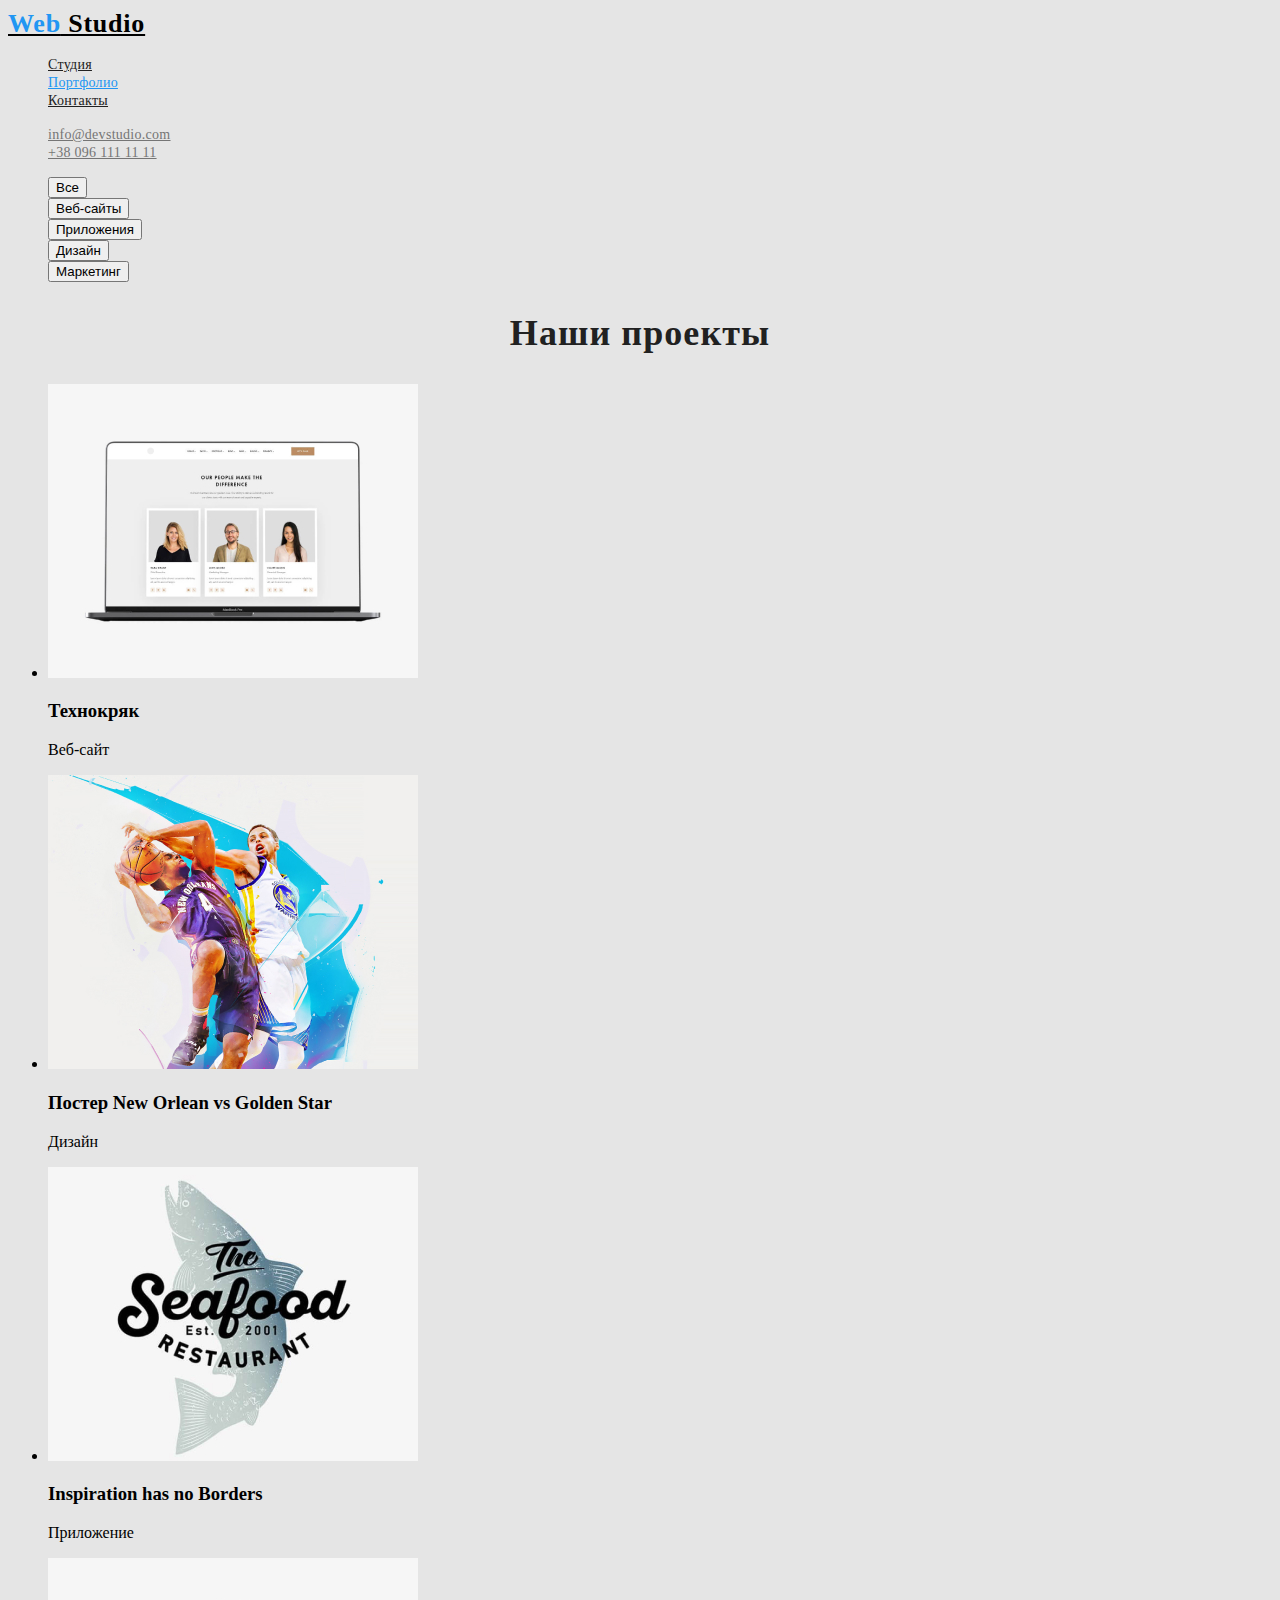
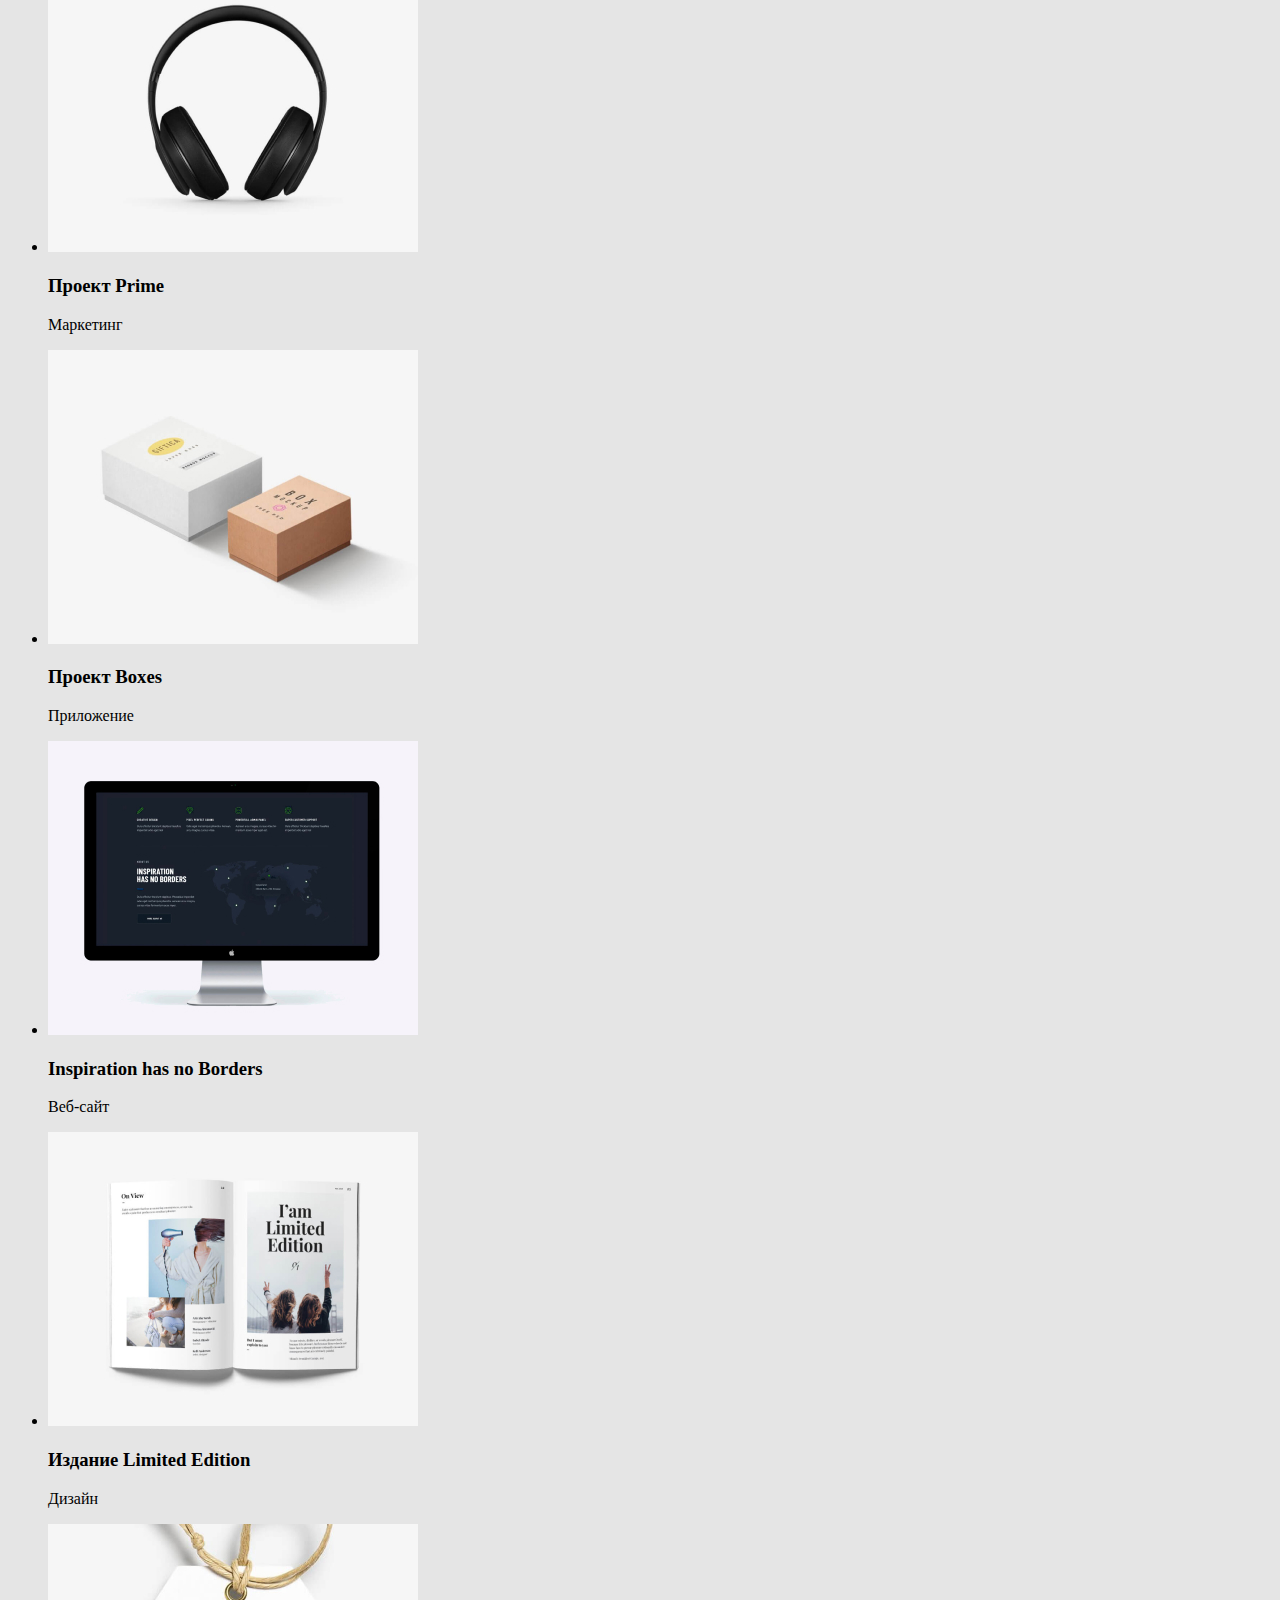
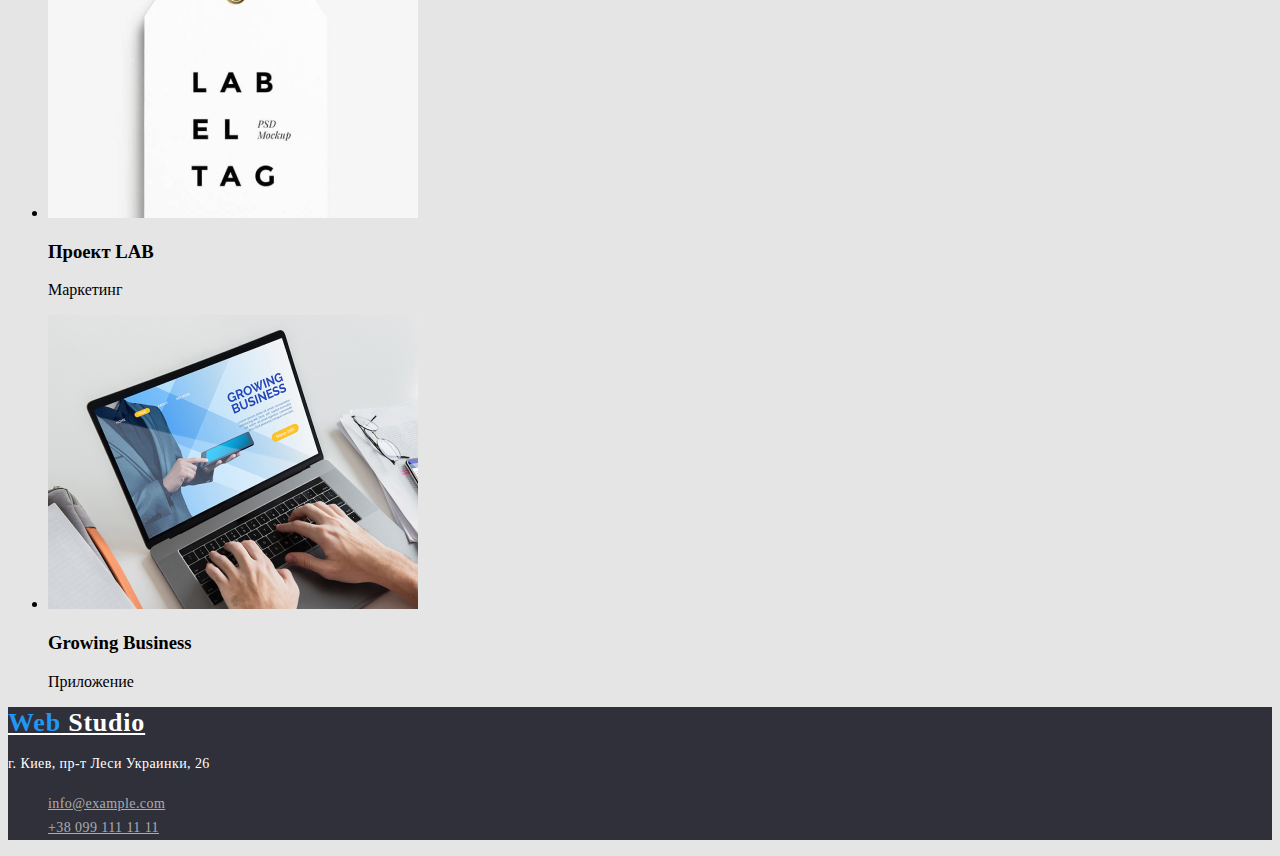
==== portfolio.html @ 4edd0c41 "разметка и цвет 2-х страниц" ====
<!DOCTYPE html>
<html lang="en">
<head>
    <meta charset="UTF-8">
    <meta http-equiv="X-UA-Compatible" content="IE=edge">
    <meta name="viewport" content="width=device-width, initial-scale=1.0">
    <title>Portfolio</title>
    <link rel="stylesheet" href="./css/styles.css">
</head>
<body>
<header>
    <nav>
        <a lang="en" href="" class="logo"><span class=logo-web>Web</span> Studio</a>
        <ul class="site-nav list">
            <li>
                <a href="./index.html" class="link ">Студия</a>
            </li>
            <li>
                <a href="./portfolio.html" class="link current">Портфолио</a>
            </li>
            <li>
                <a href="" class="link">Контакты</a>
            </li>
        </ul>
    </nav>
    <ul class="auth list">
        <li><a href="mailto:info@devstudio.com" class="link">info@devstudio.com</a></li>
        <li><a href="tell:+380961111111" class="link">+38 096 111 11 11</a></li>

    </ul>

</header>
<main>
    <ul class="buttons list">
        <li>
            <button tipe="button">Все  </button>
        </li>
        <li>
            <button tipe="button">Веб-сайты </button>
        </li>
        <li>
            <button tipe="button">Приложения </button>
        </li>
        <li>
            <button tipe="button">Дизайн </button>
        </li>
        <li>
            <button tipe="button">Маркетинг </button>
        </li>
    </ul>
    </section>
    <section class="section">
        <h2 class="section-title">Наши проекты</h2>
        <ul>
            <li>
                <img src="./img/img-portf1.jpg" alt="Технокряк" width="370" height="294">
                <h3>Технокряк</h3>
                <p>Веб-сайт</p>

            </li>
            <li>

                <img src="./img/img-portf2.jpg" alt="Постер New Orlean vs Golden Star" width="370" height="294">
                <h3>Постер New Orlean vs Golden Star</h3>
                <p>Дизайн</p>
            </li>
            <li>

                <img src="./img/img-portf3.jpg" alt="Inspiration has no Borders" width="370" height="294">
                <h3>Inspiration has no Borders</h3>
                <p>Приложение</p>
            </li>
            <li>

                <img src="./img/img-portf4.jpg" alt="Проект Prime" width="370" height="294">
                <h3>Проект Prime</h3>
                <p>Маркетинг</p>
            </li>
            <li>
            
                <img src="./img/img-portf5.jpg" alt="Проект Boxes" width="370" height="294">
                <h3>Проект Boxes</h3>
                <p>Приложение</p>
            </li>
            <li>
            
                <img src="./img/img-portf6.jpg" alt="Inspiration has no Borders" width="370" height="294">
                <h3>Inspiration has no Borders</h3>
                <p>Веб-сайт</p>
            </li>
            <li>
            
                <img src="./img/img-portf7.jpg" alt="Издание Limited Edition" width="370" height="294">
                <h3>Издание Limited Edition</h3>
                <p>Дизайн</p>
            </li>
            <li>
            
                <img src="./img/img-portf8.jpg" alt="Проект LAB" width="370" height="294">
                <h3>Проект LAB</h3>
                <p>Маркетинг</p>
            </li>
            <li>
            
                <img src="./img/img-portf9.jpg" alt="Growing Business" width="370" height="294">
                <h3>Growing Business</h3>
                <p>Приложение</p>
            </li>
        </ul>
    </section> 
</main>
<footer>
    <a lang="en" href="./index.html" class="logo footer"><span class=logo-web>Web</span> Studio</a>
    <address>
        <p class="address">г. Киев, пр-т Леси Украинки, 26</p>
        <ul class="footer-auth list">
            <li> <a href="mailto:info@example.com" class="link">info@example.com</a> </li>
            <li> <a href="tel:+380991111111" class="link">+38 099 111 11 11</a> </li>

        </ul>

    </address>
</footer>

</body>

</html>
 
</body>
</html>
---- css/styles.css ----
:root {
  --primary-text-color: #212121;
  --extra-text-color: #757575;
  --title-text-color: #000000;
  --accent-color: #2196f3;
  --extra-background-color: #2f303a;
  --extra-title-color: #ffffff;
}

/* фон #E5E5E5 */

body {
  background-color: #e5e5e5;
  font-family: Roboto;
}
/* site nav */
.logo {
  font-family: Raleway;
  font-style: normal;
  font-weight: bold;
  font-size: 26px;
  line-height: 31px;
  letter-spacing: 0.03em;
  color: var(--title-text-color);
}
.logo-web {
  color: var(--accent-color);
}
.site-nav .link {
  font-style: normal;
  font-weight: 500;
  font-size: 14px;
  line-height: 16px;
  letter-spacing: 0.02em;
  color: var(--primary-text-color);
}
.auth .link {
  font-style: normal;
  font-weight: 500;
  font-size: 14px;
  line-height: 16px;
  letter-spacing: 0.02em;
  color: var(--extra-text-color);
}
.link:hover,
.link:focus {
  color: var(--accent-color);
}
.list {
  list-style: none;
}
.site-nav .link.current {
  color: var(--accent-color);
}

/* hero */
.hero {
  background-color: var(--extra-background-color);
}
.hero-title {
  font-style: normal;
  font-weight: 900;
  font-size: 44px;
  line-height: 60px;
  text-align: center;
  letter-spacing: 0.06em;
  text-transform: uppercase;
  color: var(--extra-title-color);
}
.button {
  font-style: normal;
  font-weight: bold;
  font-size: 16px;
  line-height: 30px;
  display: flex;
  align-items: center;
  text-align: center;
  letter-spacing: 0.06em;
  color: var(--extra-title-color);
  background-color: var(--accent-color);
}
/* features */
.features-list .title {
  font-style: normal;
  font-weight: bold;
  font-size: 14px;
  line-height: 16px;
  letter-spacing: 0.03em;
  text-transform: uppercase;
  color: var(--primary-text-color);
}
.features-list .text {
  font-style: normal;
  font-weight: normal;
  font-size: 14px;
  line-height: 24px;
  letter-spacing: 0.03em;
  color: var(--extra-text-color);
}

/* sections */
.section-title {
  font-style: normal;
  font-weight: bold;
  font-size: 36px;
  line-height: 42px;
  text-align: center;
  letter-spacing: 0.03em;
  color: var(--primary-text-color);
}
.section-list .title {
  font-style: normal;
  font-weight: 500;
  font-size: 16px;
  line-height: 19px;
  text-align: center;
  letter-spacing: 0.03em;
  color: var(--primary-text-color);
}

.section-list .text {
  font-style: normal;
  font-weight: normal;
  font-size: 16px;
  line-height: 19px;
  text-align: center;
  letter-spacing: 0.03em;
  color: var(--extra-text-color);
}

/* footer */
footer {
  background-color: var(--extra-background-color);
}
.footer-auth .link {
  font-style: normal;
  font-weight: normal;
  font-size: 14px;
  line-height: 24px;
  letter-spacing: 0.03em;
  color: rgba(255, 255, 255, 0.6);
}
.logo.footer {
  color: var(--extra-title-color);
}
.address {
  font-style: normal;
  font-weight: normal;
  font-size: 14px;
  line-height: 24px;
  letter-spacing: 0.03em;
  color: var(--extra-title-color);
}
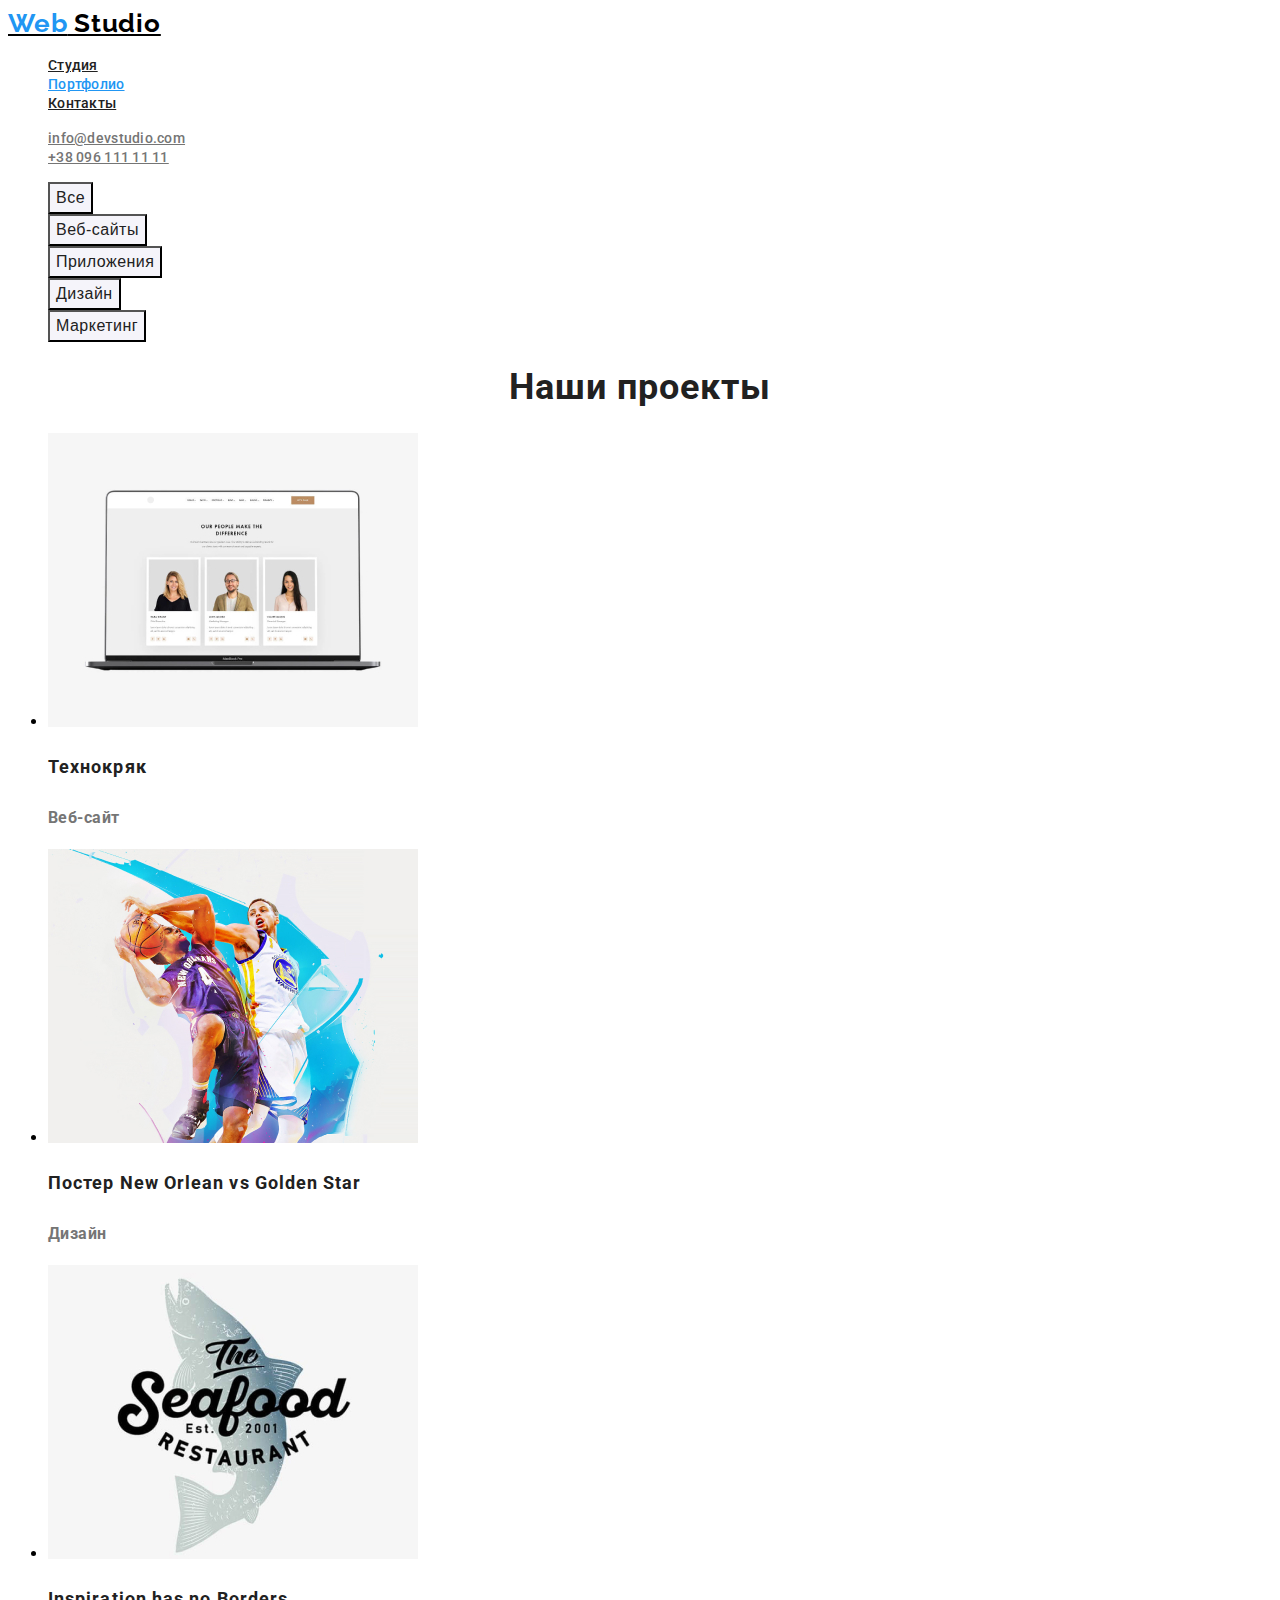
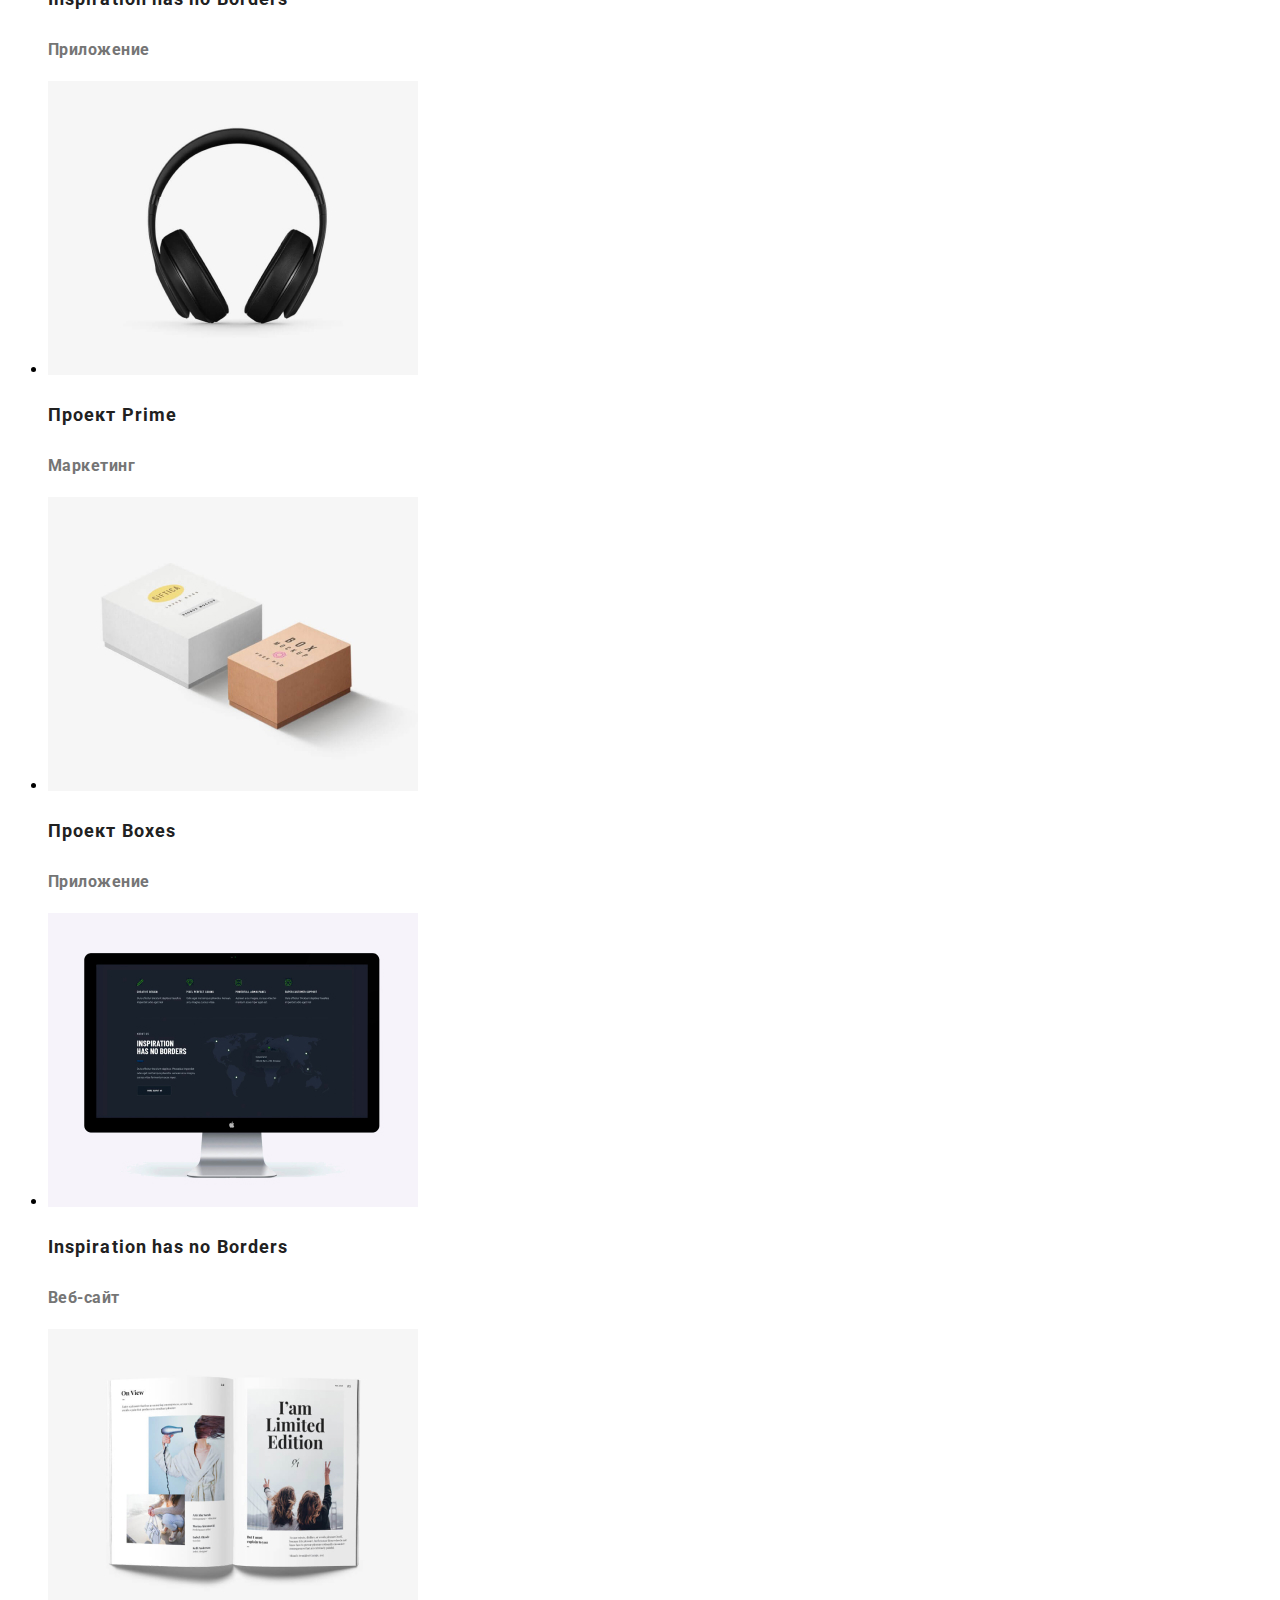
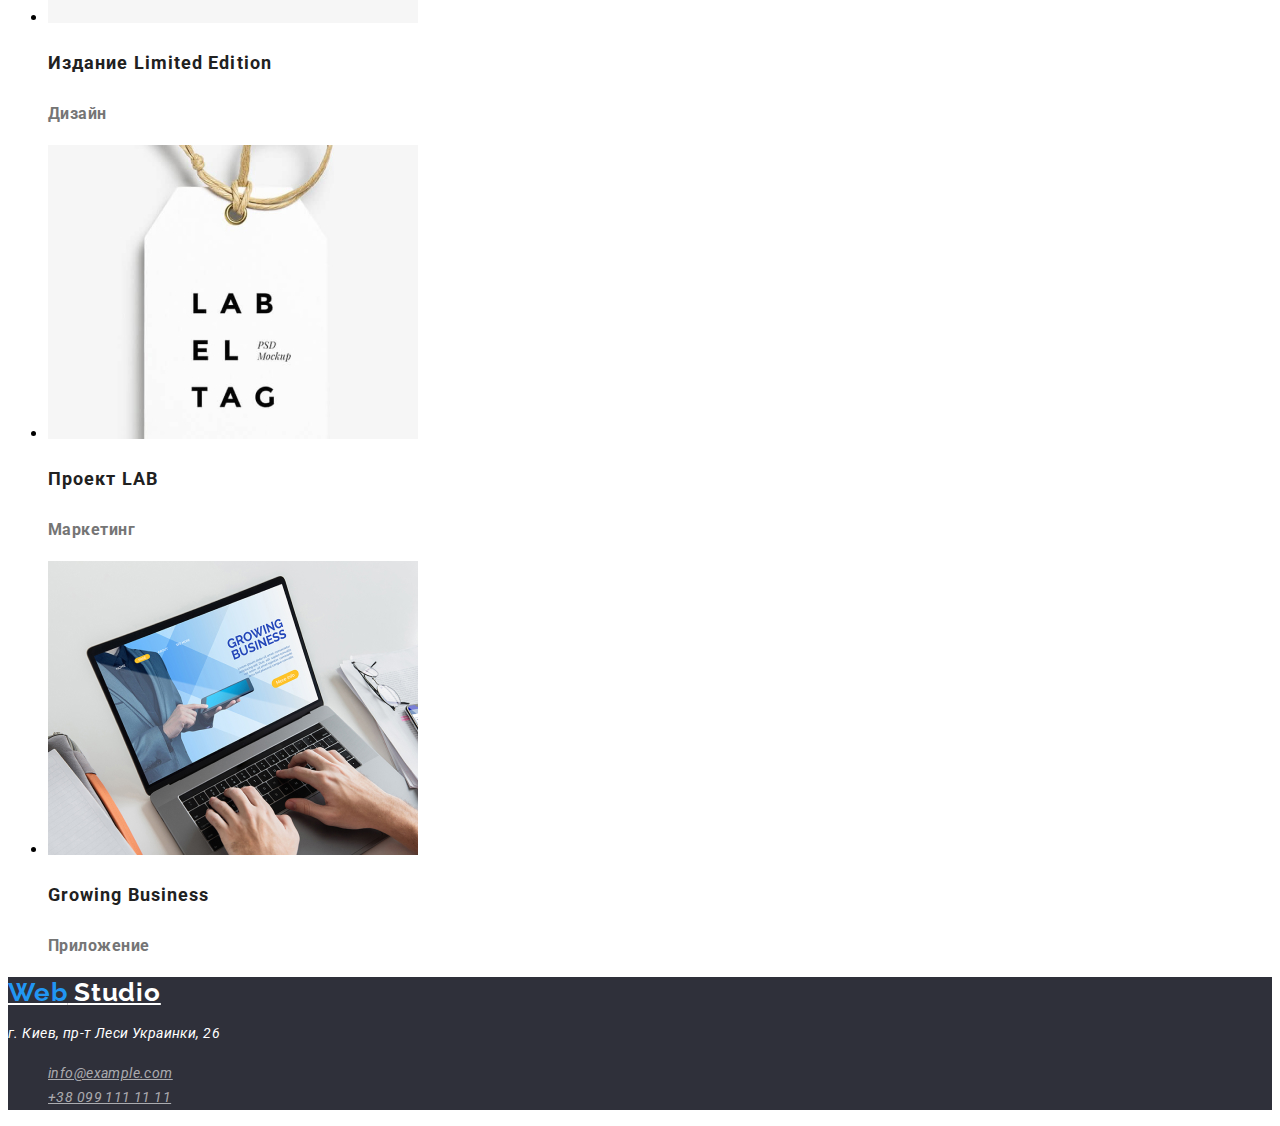
==== commit c267c4c4: "добавляет шрифты" ====
--- a/portfolio.html
+++ b/portfolio.html
@@ -5,6 +5,8 @@
     <meta http-equiv="X-UA-Compatible" content="IE=edge">
     <meta name="viewport" content="width=device-width, initial-scale=1.0">
     <title>Portfolio</title>
+    <link href="https://fonts.googleapis.com/css2?family=Raleway:wght@700&family=Roboto:wght@400;500;700;900&display=swap"
+        rel="stylesheet">
     <link rel="stylesheet" href="./css/styles.css">
 </head>
 <body>
@@ -33,78 +35,78 @@
 <main>
     <ul class="buttons list">
         <li>
-            <button tipe="button">Все  </button>
+            <button type="button" class="button" cursor="pointer">Все  </button>
         </li>
         <li>
-            <button tipe="button">Веб-сайты </button>
+            <button type="button" class="button" cursor="pointer">Веб-сайты </button>
         </li>
         <li>
-            <button tipe="button">Приложения </button>
+            <button type="button" class="button" cursor="pointer">Приложения </button>
         </li>
         <li>
-            <button tipe="button">Дизайн </button>
+            <button type="button" class="button" cursor="pointer">Дизайн </button>
         </li>
         <li>
-            <button tipe="button">Маркетинг </button>
+            <button type="button" class="button" cursor="pointer">Маркетинг </button>
         </li>
     </ul>
-    </section>
+    
     <section class="section">
-        <h2 class="section-title">Наши проекты</h2>
-        <ul>
+        <h1 class="section-title">Наши проекты</h1>
+        <ul class="portfolio-list">
             <li>
                 <img src="./img/img-portf1.jpg" alt="Технокряк" width="370" height="294">
-                <h3>Технокряк</h3>
-                <p>Веб-сайт</p>
+                <h3 class="title">Технокряк</h3>
+                <p class="text">Веб-сайт</p>
 
             </li>
             <li>
 
                 <img src="./img/img-portf2.jpg" alt="Постер New Orlean vs Golden Star" width="370" height="294">
-                <h3>Постер New Orlean vs Golden Star</h3>
-                <p>Дизайн</p>
+                <h3 class="title">Постер New Orlean vs Golden Star</h3>
+                <p class="text">Дизайн</p>
             </li>
             <li>
 
                 <img src="./img/img-portf3.jpg" alt="Inspiration has no Borders" width="370" height="294">
-                <h3>Inspiration has no Borders</h3>
-                <p>Приложение</p>
+                <h3 class="title">Inspiration has no Borders</h3>
+                <p class="text">Приложение</p>
             </li>
             <li>
 
                 <img src="./img/img-portf4.jpg" alt="Проект Prime" width="370" height="294">
-                <h3>Проект Prime</h3>
-                <p>Маркетинг</p>
+                <h3 class="title">Проект Prime</h3>
+                <p class="text">Маркетинг</p>
             </li>
             <li>
             
                 <img src="./img/img-portf5.jpg" alt="Проект Boxes" width="370" height="294">
-                <h3>Проект Boxes</h3>
-                <p>Приложение</p>
+                <h3 class="title">Проект Boxes</h3>
+                <p class="text">Приложение</p>
             </li>
             <li>
             
                 <img src="./img/img-portf6.jpg" alt="Inspiration has no Borders" width="370" height="294">
-                <h3>Inspiration has no Borders</h3>
-                <p>Веб-сайт</p>
+                <h3 class="title">Inspiration has no Borders</h3>
+                <p class="text">Веб-сайт</p>
             </li>
             <li>
             
                 <img src="./img/img-portf7.jpg" alt="Издание Limited Edition" width="370" height="294">
-                <h3>Издание Limited Edition</h3>
-                <p>Дизайн</p>
+                <h3 class="title">Издание Limited Edition</h3>
+                <p class="text">Дизайн</p>
             </li>
             <li>
             
                 <img src="./img/img-portf8.jpg" alt="Проект LAB" width="370" height="294">
-                <h3>Проект LAB</h3>
-                <p>Маркетинг</p>
+                <h3 class="title">Проект LAB</h3>
+                <p class="text">Маркетинг</p>
             </li>
             <li>
             
                 <img src="./img/img-portf9.jpg" alt="Growing Business" width="370" height="294">
-                <h3>Growing Business</h3>
-                <p>Приложение</p>
+                <h3 class="title">Growing Business</h3>
+                <p class="text">Приложение</p>
             </li>
         </ul>
     </section> 
@@ -126,5 +128,3 @@
 
 </html>
  
-</body>
-</html>--- a/css/styles.css
+++ b/css/styles.css
@@ -5,21 +5,21 @@
   --accent-color: #2196f3;
   --extra-background-color: #2f303a;
   --extra-title-color: #ffffff;
+  --buttons-color: #f5f4fa;
 }
 
 /* фон #E5E5E5 */
 
 body {
-  background-color: #e5e5e5;
-  font-family: Roboto;
+  background-color: #ffffff;
+  font-family: Roboto, sans-serif;
 }
 /* site nav */
 .logo {
-  font-family: Raleway;
-  font-style: normal;
+  font-family: Raleway, sans-serif;
   font-weight: bold;
   font-size: 26px;
-  line-height: 31px;
+  line-height: 1.19;
   letter-spacing: 0.03em;
   color: var(--title-text-color);
 }
@@ -27,25 +27,20 @@
   color: var(--accent-color);
 }
 .site-nav .link {
-  font-style: normal;
   font-weight: 500;
   font-size: 14px;
-  line-height: 16px;
+  line-height: 1.14;
   letter-spacing: 0.02em;
   color: var(--primary-text-color);
 }
 .auth .link {
-  font-style: normal;
   font-weight: 500;
   font-size: 14px;
-  line-height: 16px;
+  line-height: 1.14;
   letter-spacing: 0.02em;
   color: var(--extra-text-color);
 }
-.link:hover,
-.link:focus {
-  color: var(--accent-color);
-}
+
 .list {
   list-style: none;
 }
@@ -58,20 +53,18 @@
   background-color: var(--extra-background-color);
 }
 .hero-title {
-  font-style: normal;
   font-weight: 900;
   font-size: 44px;
-  line-height: 60px;
+  line-height: 1.36;
   text-align: center;
   letter-spacing: 0.06em;
   text-transform: uppercase;
   color: var(--extra-title-color);
 }
-.button {
-  font-style: normal;
-  font-weight: bold;
+.hero > .button {
+  font-weight: 700;
   font-size: 16px;
-  line-height: 30px;
+  line-height: 1.88;
   display: flex;
   align-items: center;
   text-align: center;
@@ -81,49 +74,40 @@
 }
 /* features */
 .features-list .title {
-  font-style: normal;
-  font-weight: bold;
+  font-weight: 700;
   font-size: 14px;
-  line-height: 16px;
+  line-height: 1.14;
   letter-spacing: 0.03em;
   text-transform: uppercase;
   color: var(--primary-text-color);
 }
 .features-list .text {
-  font-style: normal;
-  font-weight: normal;
   font-size: 14px;
-  line-height: 24px;
+  line-height: 1.71;
   letter-spacing: 0.03em;
   color: var(--extra-text-color);
 }
 
 /* sections */
 .section-title {
-  font-style: normal;
-  font-weight: bold;
+  font-weight: 700;
   font-size: 36px;
-  line-height: 42px;
+  line-height: 1.17;
   text-align: center;
   letter-spacing: 0.03em;
   color: var(--primary-text-color);
 }
 .section-list .title {
-  font-style: normal;
   font-weight: 500;
   font-size: 16px;
-  line-height: 19px;
-  text-align: center;
+  line-height: 1.18;
   letter-spacing: 0.03em;
   color: var(--primary-text-color);
 }
 
 .section-list .text {
-  font-style: normal;
-  font-weight: normal;
   font-size: 16px;
-  line-height: 19px;
-  text-align: center;
+  line-height: 1.18;
   letter-spacing: 0.03em;
   color: var(--extra-text-color);
 }
@@ -133,21 +117,53 @@
   background-color: var(--extra-background-color);
 }
 .footer-auth .link {
-  font-style: normal;
-  font-weight: normal;
   font-size: 14px;
-  line-height: 24px;
+  line-height: 1.71;
   letter-spacing: 0.03em;
   color: rgba(255, 255, 255, 0.6);
 }
-.logo.footer {
+.link:hover,
+.link:focus {
+  color: var(--accent-color);
+}
+footer .logo {
   color: var(--extra-title-color);
 }
 .address {
-  font-style: normal;
-  font-weight: normal;
   font-size: 14px;
-  line-height: 24px;
+  line-height: 1.71;
   letter-spacing: 0.03em;
   color: var(--extra-title-color);
 }
+
+/* css для портфолио */
+.button {
+  font-weight: 500;
+  font-size: 16px;
+  line-height: 1.63;
+  text-align: center;
+  letter-spacing: 0.03em;
+  background-color: var(--buttons-color);
+  color: var(--primary-text-color);
+}
+
+.button:hover,
+.button:focus {
+  background-color: var(--accent-color);
+  color: var(--extra-title-color);
+}
+.portfolio-list .title {
+  font-weight: 700;
+  font-size: 18px;
+  line-height: 2;
+  letter-spacing: 0.06em;
+  color: var(--primary-text-color);
+}
+
+.portfolio-list .text {
+  font-weight: 700;
+  font-size: 16px;
+  line-height: 1.88;
+  letter-spacing: 0.03em;
+  color: var(--extra-text-color);
+}
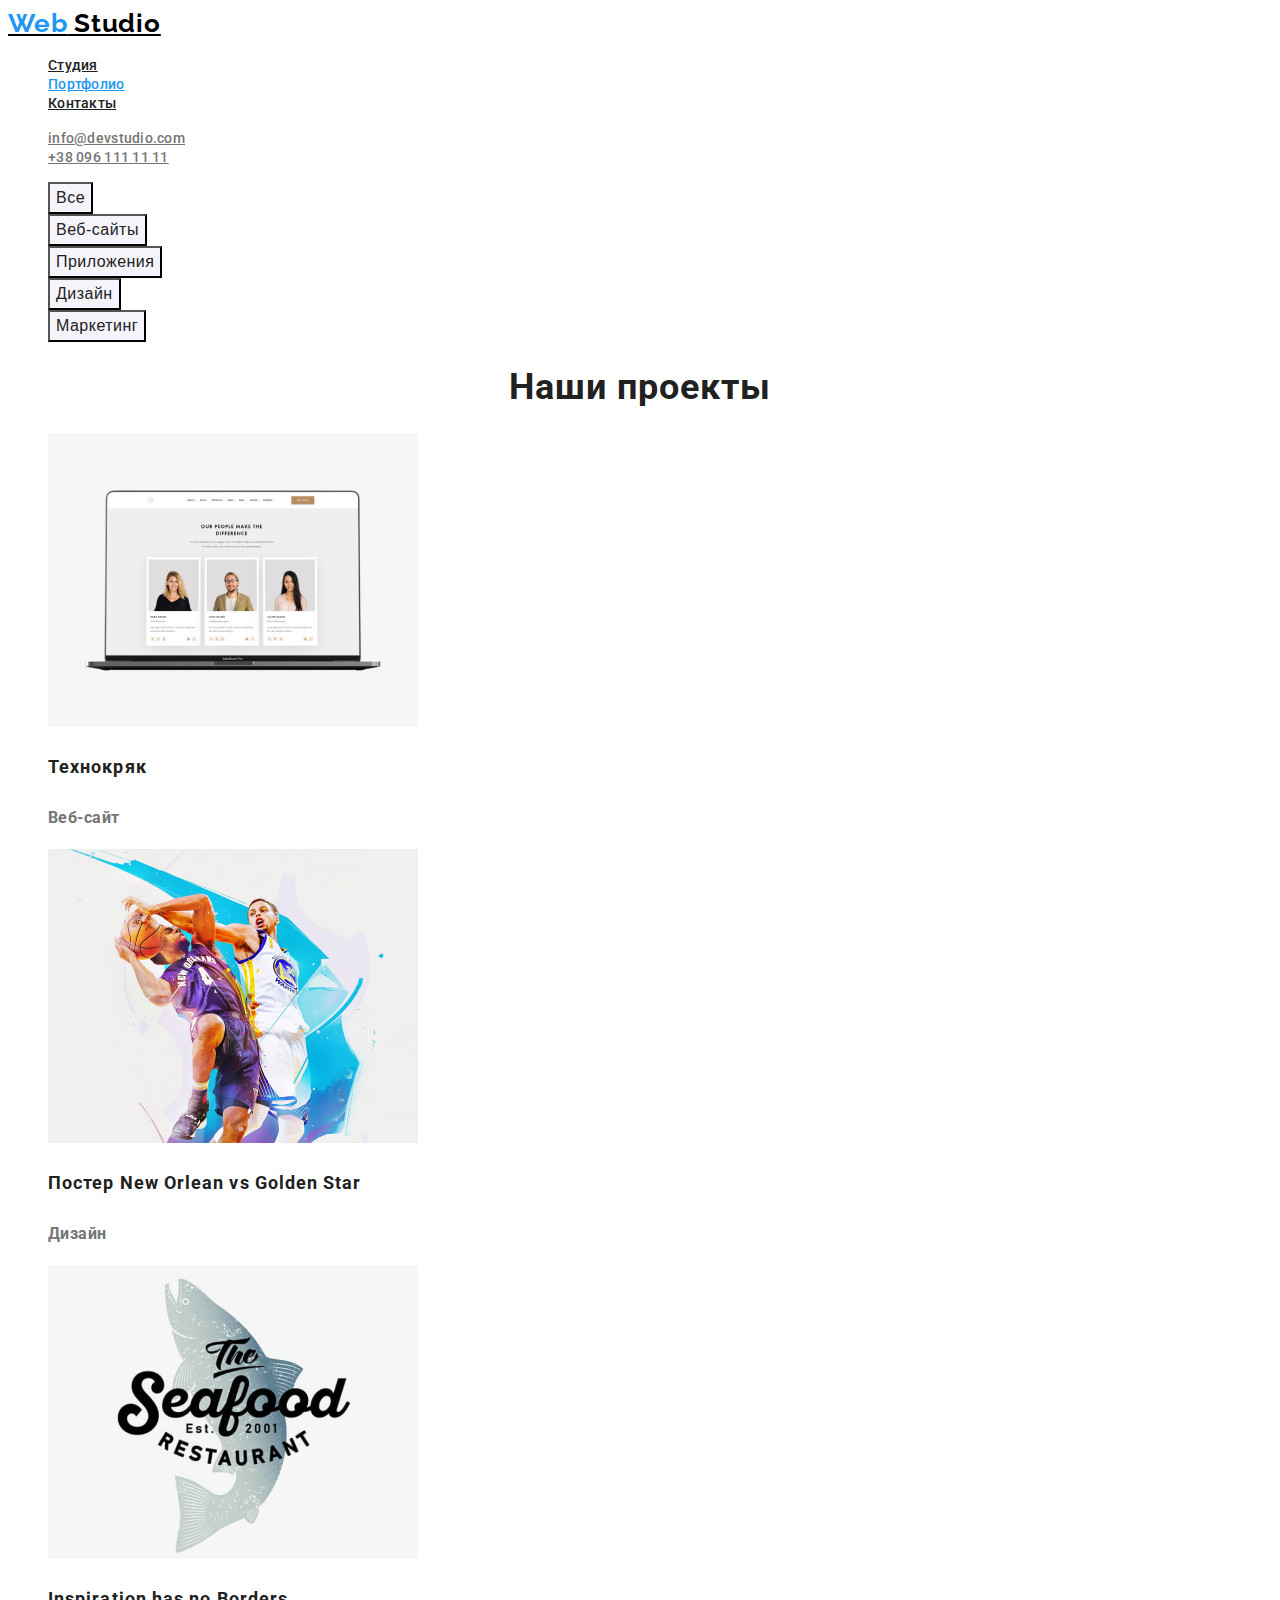
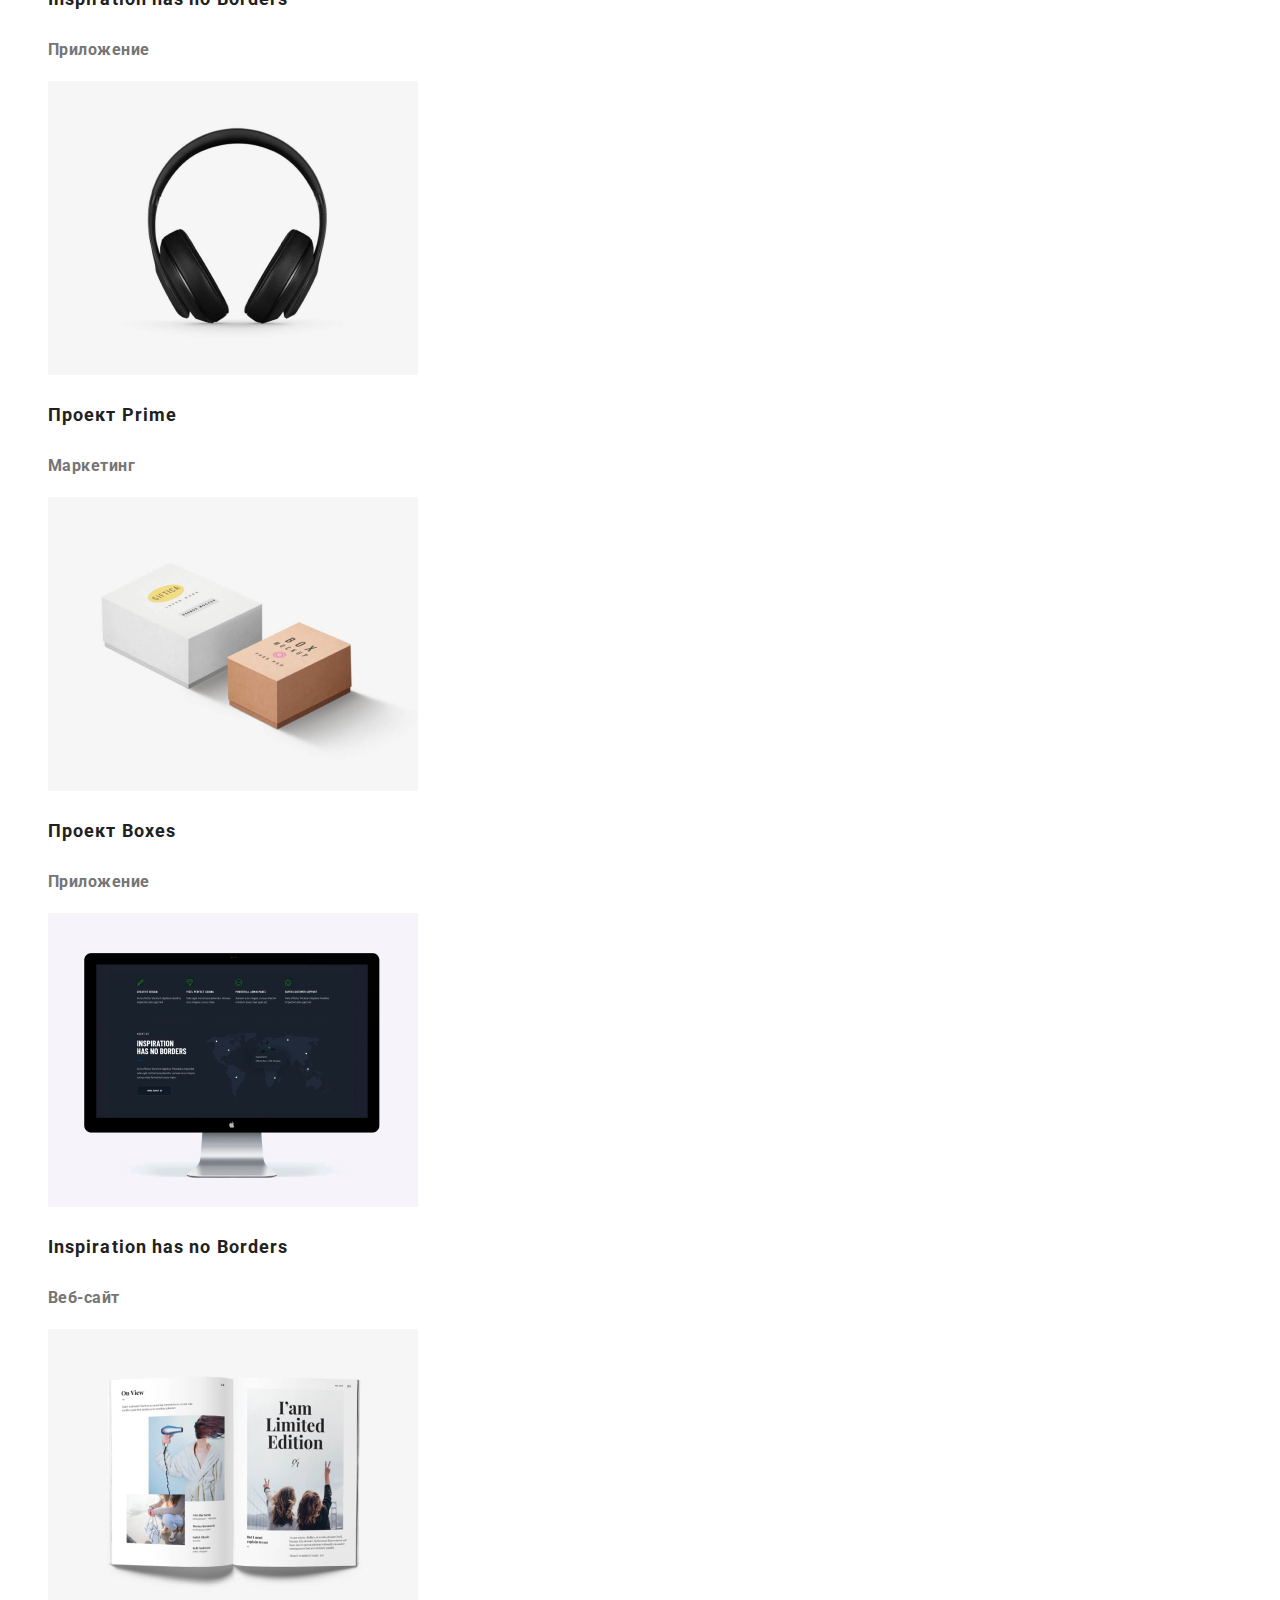
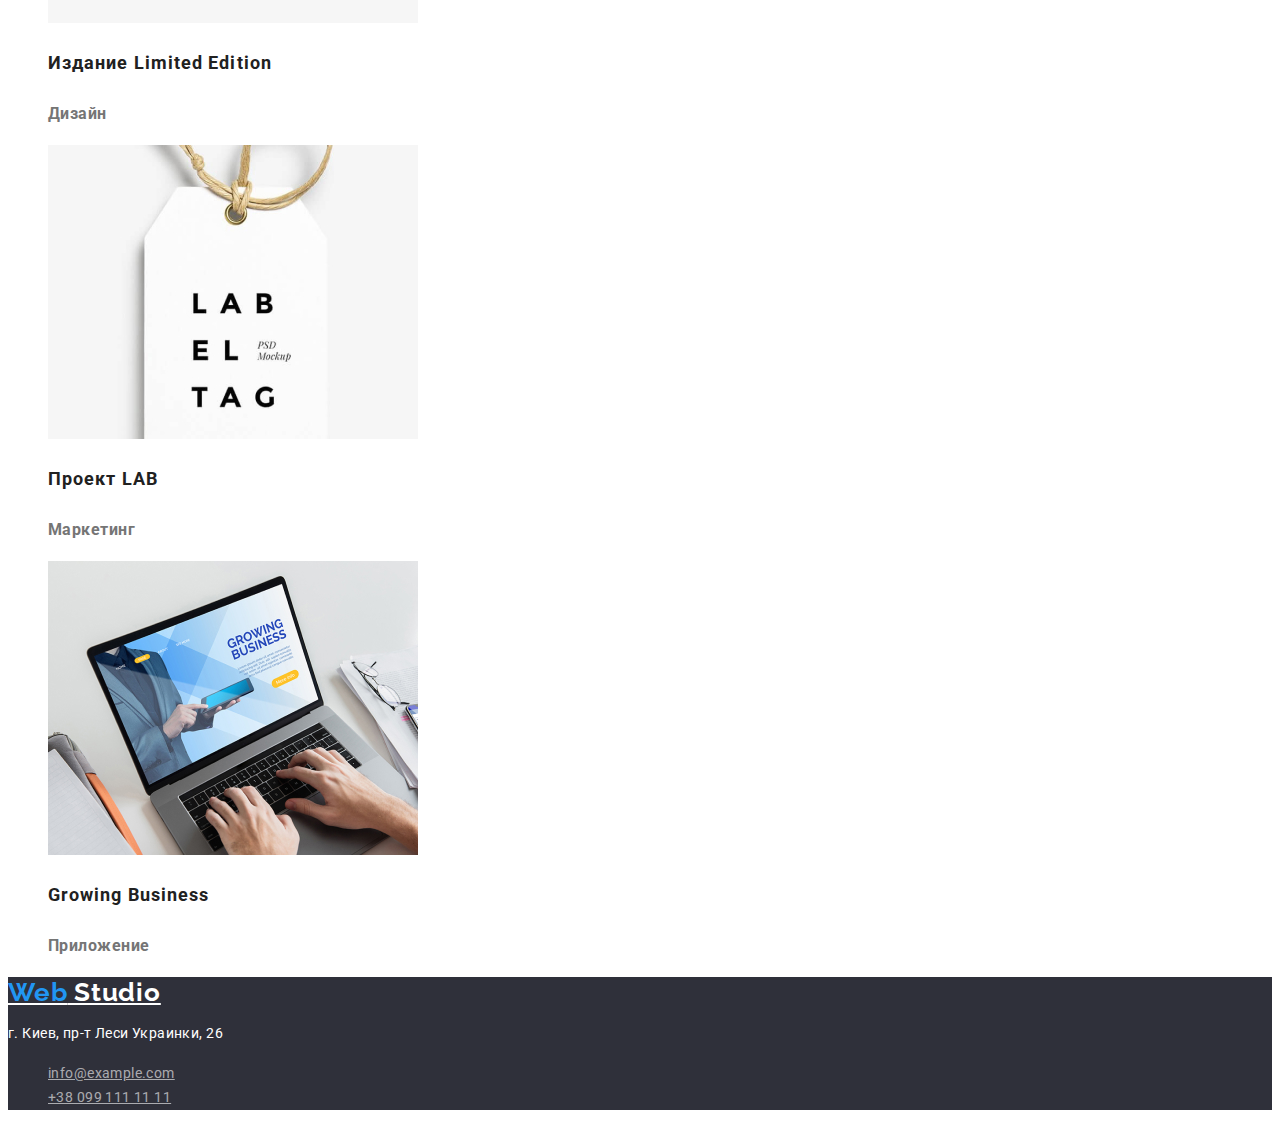
==== commit f4beaf55: "убирает точки списка" ====
--- a/portfolio.html
+++ b/portfolio.html
@@ -53,7 +53,7 @@
     
     <section class="section">
         <h1 class="section-title">Наши проекты</h1>
-        <ul class="portfolio-list">
+        <ul class="portfolio-list list">
             <li>
                 <img src="./img/img-portf1.jpg" alt="Технокряк" width="370" height="294">
                 <h3 class="title">Технокряк</h3>
--- a/css/styles.css
+++ b/css/styles.css
@@ -136,6 +136,10 @@
   color: var(--extra-title-color);
 }
 
+address {
+  font-style: inherit;
+}
+
 /* css для портфолио */
 .button {
   font-weight: 500;
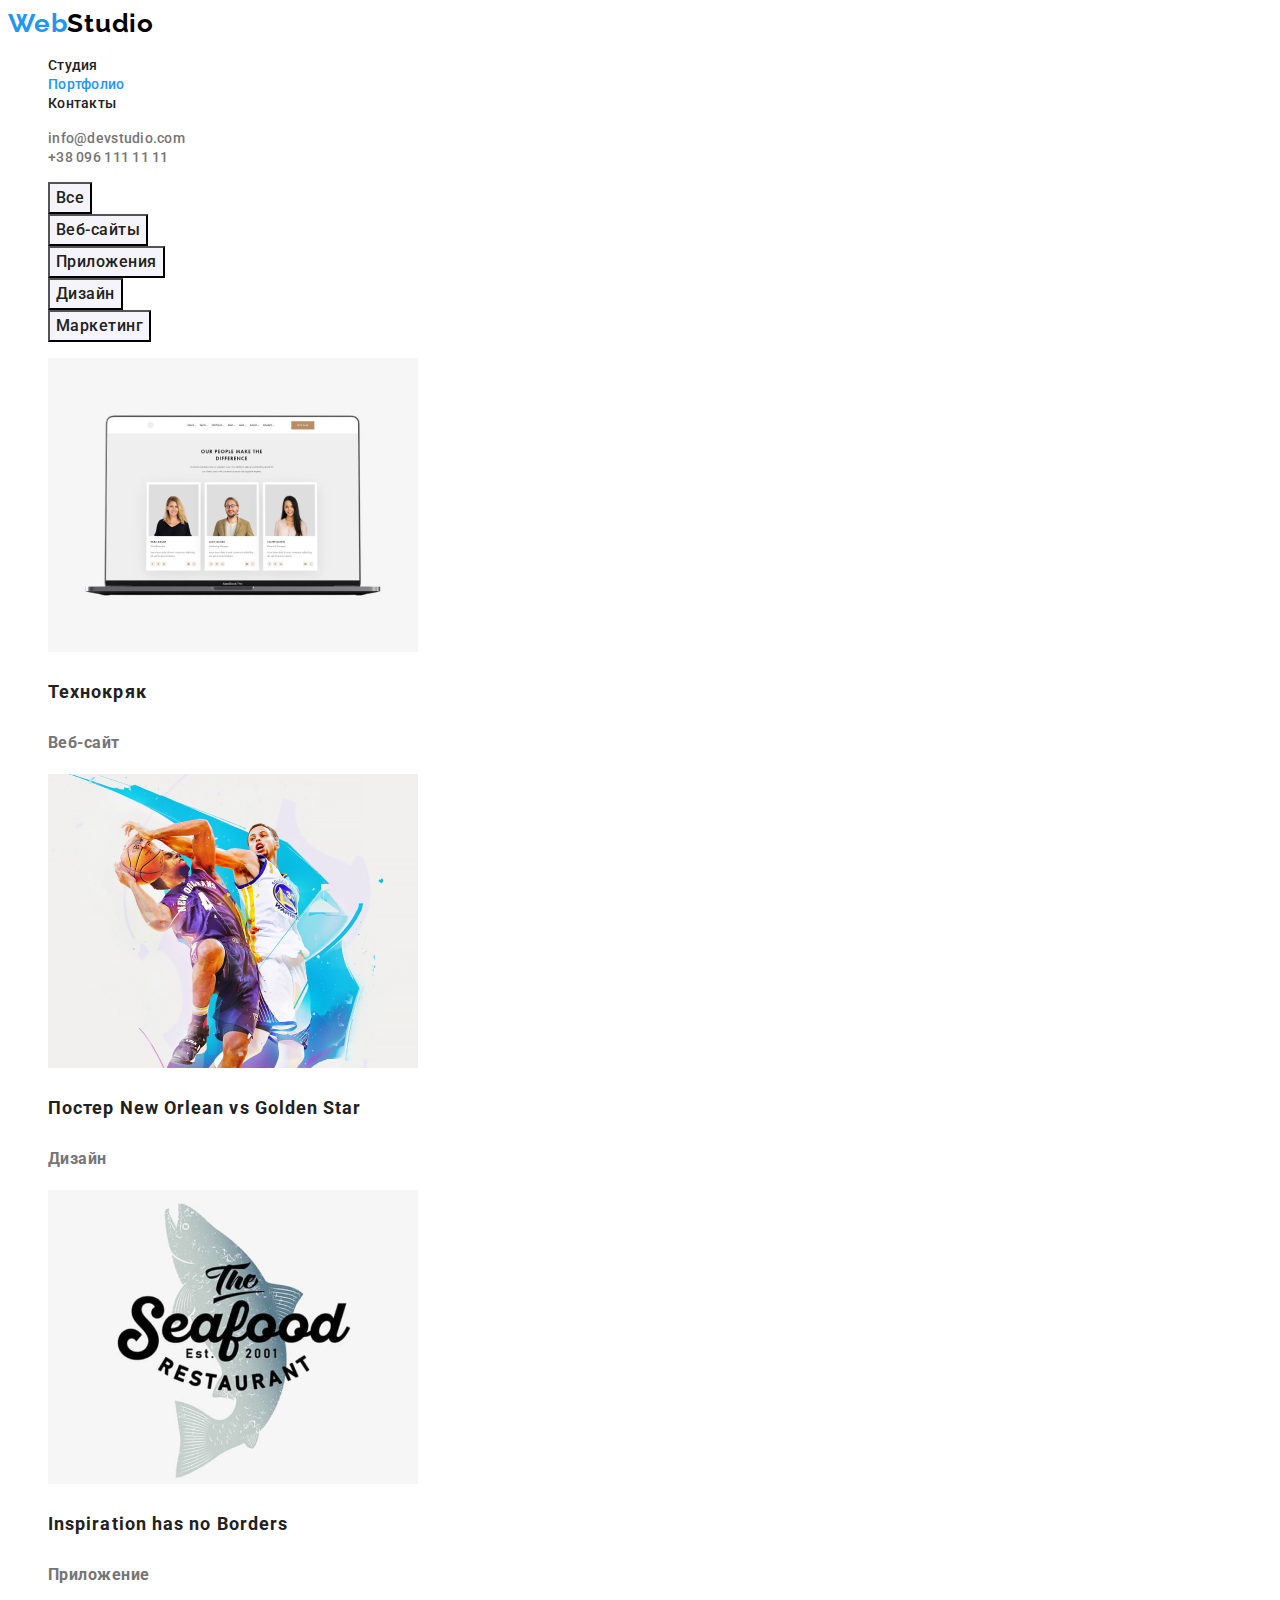
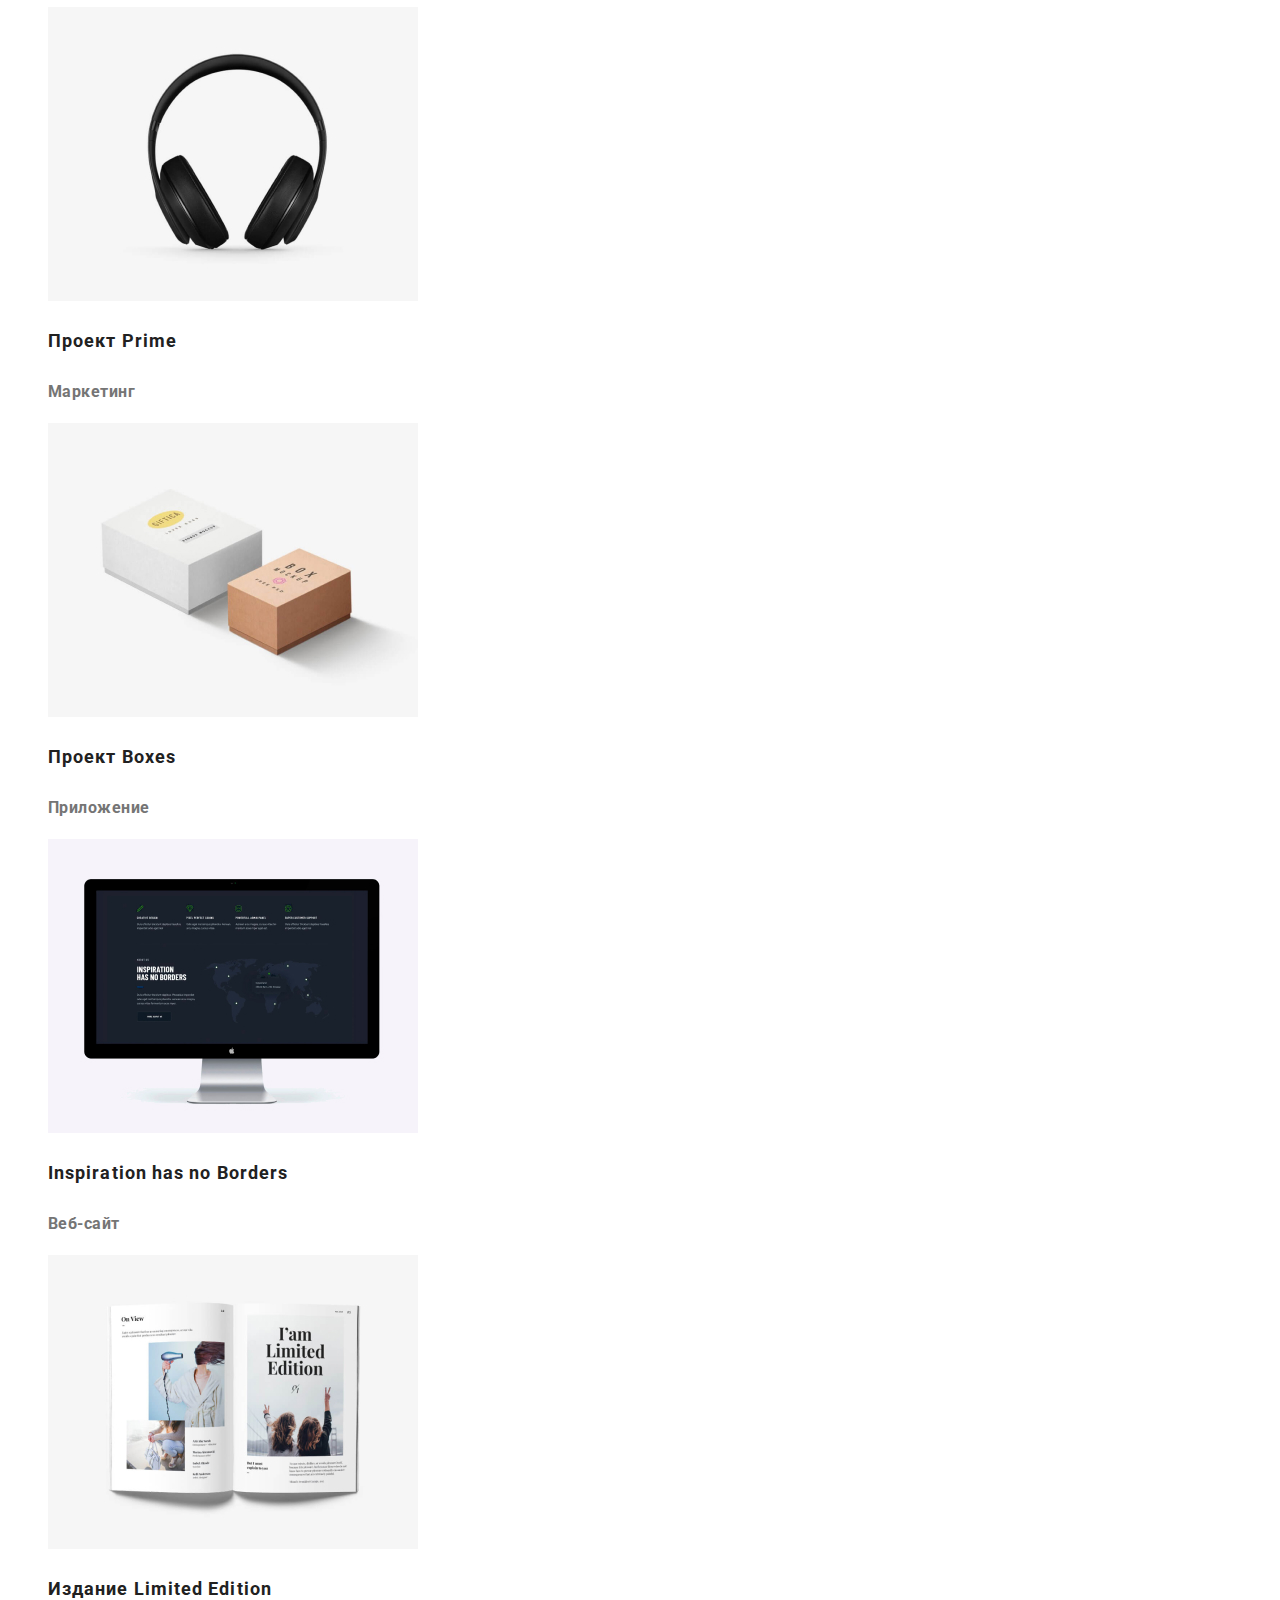
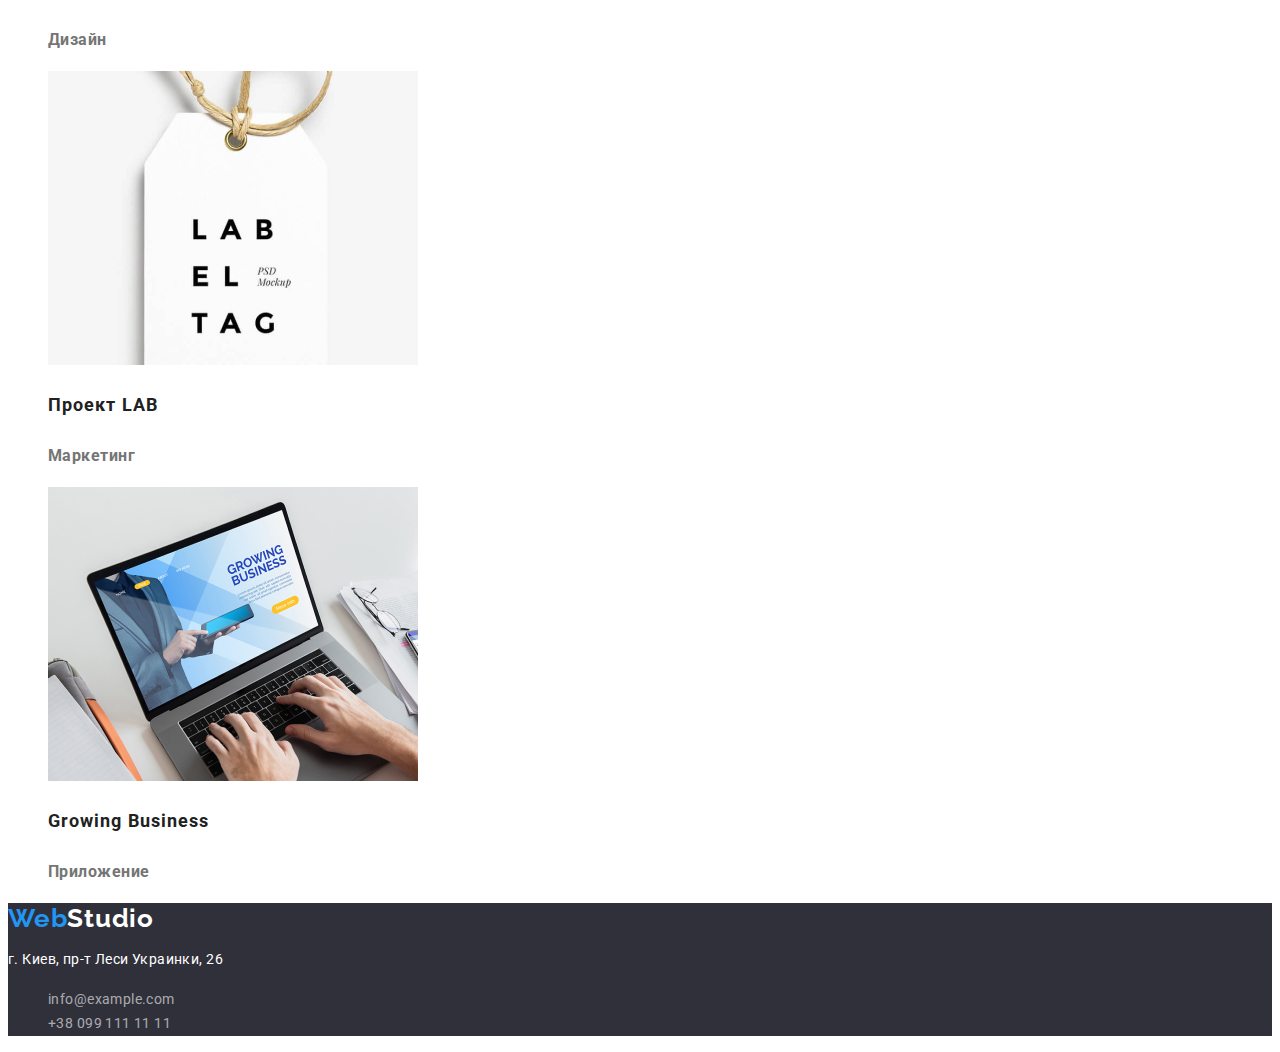
==== commit 30363786: "подчеркивание в ссылках, замена изображений" ====
--- a/portfolio.html
+++ b/portfolio.html
@@ -12,7 +12,7 @@
 <body>
 <header>
     <nav>
-        <a lang="en" href="" class="logo"><span class=logo-web>Web</span> Studio</a>
+        <a lang="en" href="" class="logo"><span class=logo-web>Web</span>Studio</a>
         <ul class="site-nav list">
             <li>
                 <a href="./index.html" class="link ">Студия</a>
@@ -35,24 +35,24 @@
 <main>
     <ul class="buttons list">
         <li>
-            <button type="button" class="button" cursor="pointer">Все  </button>
+            <button type="button" class="button" >Все  </button>
         </li>
         <li>
-            <button type="button" class="button" cursor="pointer">Веб-сайты </button>
+            <button type="button" class="button" >Веб-сайты </button>
         </li>
         <li>
-            <button type="button" class="button" cursor="pointer">Приложения </button>
+            <button type="button" class="button" >Приложения </button>
         </li>
         <li>
-            <button type="button" class="button" cursor="pointer">Дизайн </button>
+            <button type="button" class="button" >Дизайн </button>
         </li>
         <li>
-            <button type="button" class="button" cursor="pointer">Маркетинг </button>
+            <button type="button" class="button" >Маркетинг </button>
         </li>
     </ul>
     
     <section class="section">
-        <h1 class="section-title">Наши проекты</h1>
+        <h1 class="section-title visually-hidden ">Наши проекты</h1>
         <ul class="portfolio-list list">
             <li>
                 <img src="./img/img-portf1.jpg" alt="Технокряк" width="370" height="294">
@@ -112,7 +112,7 @@
     </section> 
 </main>
 <footer>
-    <a lang="en" href="./index.html" class="logo footer"><span class=logo-web>Web</span> Studio</a>
+    <a lang="en" href="./index.html" class="logo footer"><span class=logo-web>Web</span>Studio</a>
     <address>
         <p class="address">г. Киев, пр-т Леси Украинки, 26</p>
         <ul class="footer-auth list">
--- a/css/styles.css
+++ b/css/styles.css
@@ -142,6 +142,7 @@
 
 /* css для портфолио */
 .button {
+  font-family: inherit;
   font-weight: 500;
   font-size: 16px;
   line-height: 1.63;
@@ -149,6 +150,7 @@
   letter-spacing: 0.03em;
   background-color: var(--buttons-color);
   color: var(--primary-text-color);
+  cursor: pointer;
 }
 
 .button:hover,
@@ -171,3 +173,18 @@
   letter-spacing: 0.03em;
   color: var(--extra-text-color);
 }
+a {
+  text-decoration: none;
+}
+
+.visually-hidden {
+  position: absolute;
+  width: 1px;
+  height: 1px;
+  margin: 0;
+  padding: 1px;
+  white-space: nowrap;
+  clip-path: inset(100%);
+  clip: rect(0 0 0 0);
+  overflow: hidden;
+}
